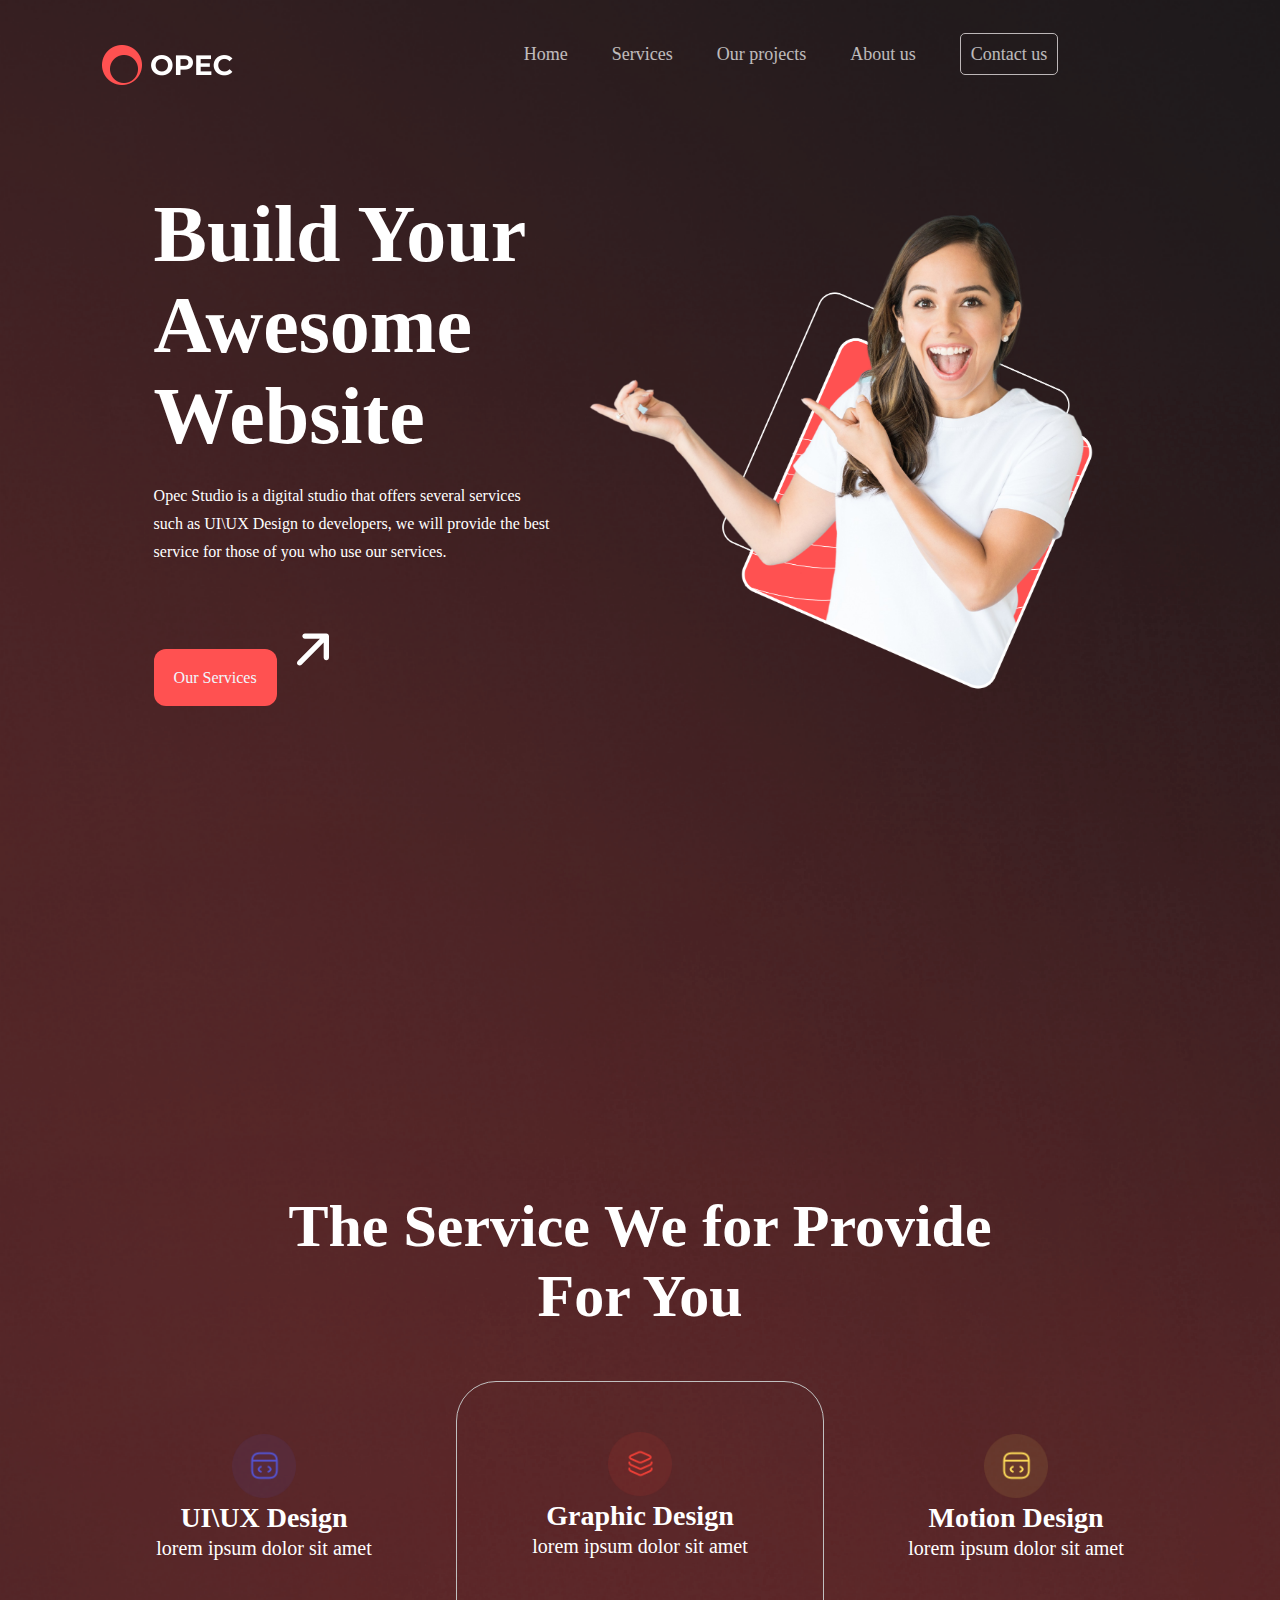
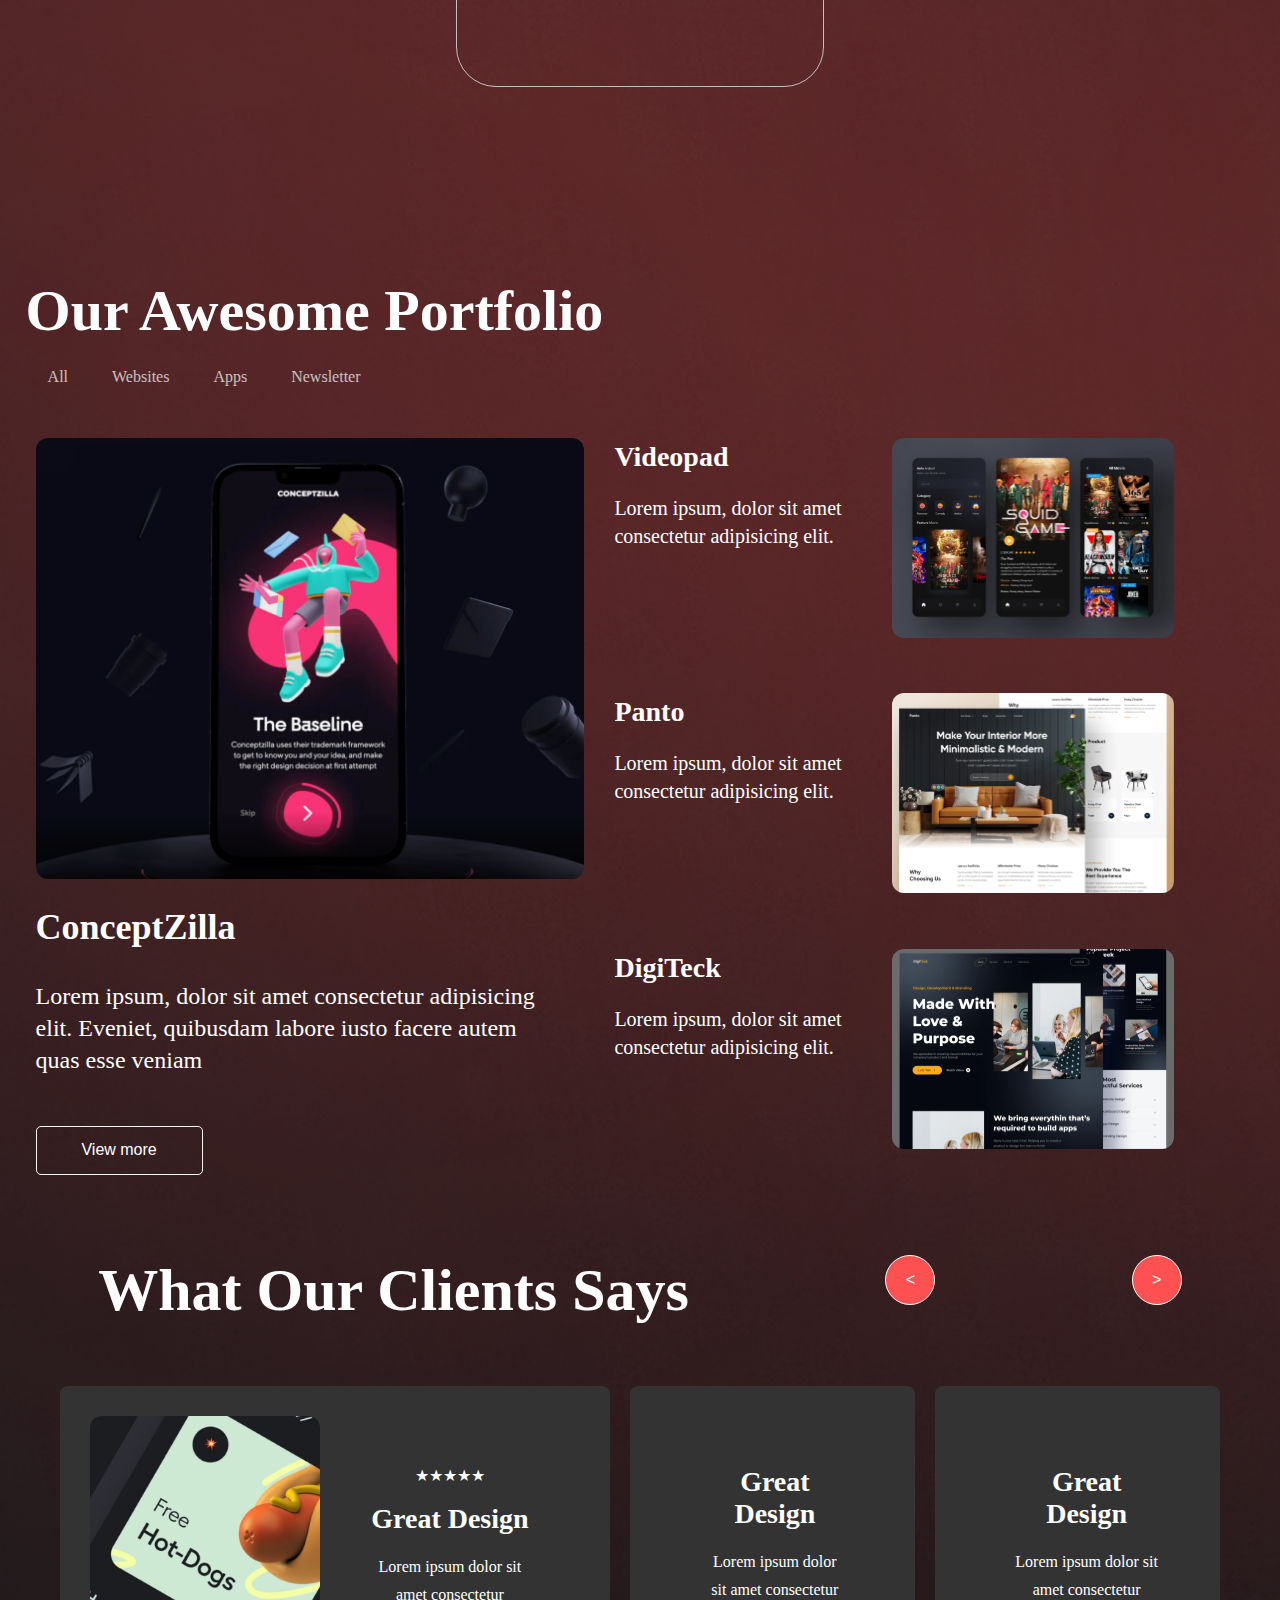
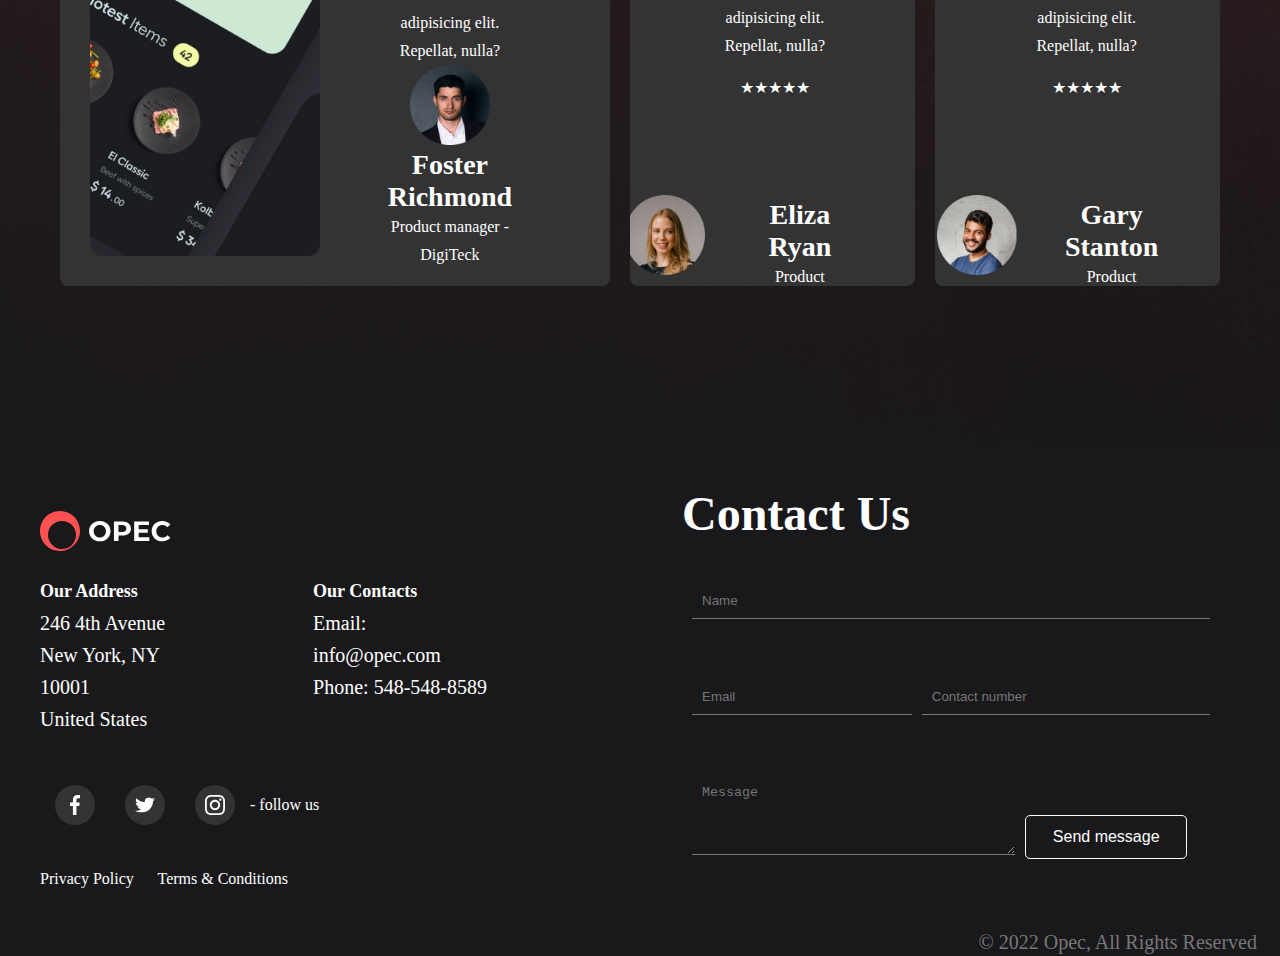
==== index.html @ 00a6dc7b "1st commit" ====
<!DOCTYPE html>
<html lang="en">
<head>
    <meta charset="UTF-8">
    <link rel="stylesheet" href="style.css">
    <meta name="viewport" content="width=device-width, initial-scale=1.0">
    <script src="script.js"></script>
    <link rel="icon" href="Assets/SVG/Logo.svg">
    <title>Frontend Test - Opec</title>
</head>
<body>

    <header class="header">

        <div class="logo">
        <a href=""><img src="/Assets/PNG/Logo.png" alt=""></a>
        </div>  
        
        <div class="navbar" id="navLinks">            
            <img src="Assets/SVG/Close icon.svg"  class="fa fa-times" id="close" onclick="showMenu()">
            <a href="#home">Home</a>
            <a href="#service">Services</a>
            <a href="#project">Our projects</a>
            <a href="#about">About us</a>
            <a href="#contact" class="c-btn">Contact us</a>
        </div>
        <img src="Assets/SVG/Menu icon.svg"  class="fa icon" id="open" onclick="showMenu()">
        
    </header>


<!-- Home -->
<section class="home" id="home">
    <div class="content">
        <h1>
            Build Your<br>
            Awesome<br>
            Website
        </h1>
        
        <p>Opec Studio is a digital studio that offers several services<br>
            such as UI\UX Design to developers, we will provide the best<br>
            service for those of you who use our services.
        </p>
        
        <div class="btn">
            <a href="" onclick="fun()">Our Services</a>
            <img src="Assets/SVG/arrow-right-up.svg" alt="">
        </div>
        
        <div class="img-container">
            <img id="girl" src="/Assets/PNG/Girl image.png" alt="">
        </div>
        
    </div>
</section>

<!--Services-->
<section class="service" id="service">
    <h1 class="h1-title">The Service We for Provide<br>
    For You
    </h1>

    <div class="service-container">
        <div id="ui">
            <img src="/Assets/PNG/Icon 1.png" alt="">
            <h2>UI\UX Design</h2>
            <p>lorem ipsum dolor sit amet</p>
        </div>
        <div id="graphic">
            <img src="/Assets/PNG/Icon 2.png" alt="">
            <h2>Graphic Design</h2>
            <p>lorem ipsum dolor sit amet</p>
        </div>
        <div id="motion">
            <img src="/Assets/PNG/Icon 3.png" alt="">
            <h2>Motion Design</h2>
            <p>lorem ipsum dolor sit amet</p>
        </div>
    </div>

</section>

<!-- Projects -->
<section class="project">
    <h1 class="project-h1">Our Awesome Portfolio</h1>
    <nav class="project-nav">
        <a href="#">All</a>
        <a href="#">Websites</a>
        <a href="#">Apps</a>
        <a href="#">Newsletter</a>
    </nav>

    <div class="project-container">
        
        <div class="img-1">
            <img src="/Assets/PNG/Portfolio image 1.png" alt="Project 1">
            <h3>ConceptZilla</h3>
            <br>
            <p>Lorem ipsum, dolor sit amet consectetur adipisicing<br>elit. Eveniet, quibusdam labore iusto facere autem <br>quas esse veniam</p>
            <button>View more</button>
        </div>

        <div class="card">
            <div class="img-2">
                <h3>Videopad</h3>
                <br>
                <p>Lorem ipsum, dolor sit amet consectetur adipisicing elit.</p>
            </div>
            <img src="/Assets/PNG/Portfolio image 2.png" alt="Project 2">
        </div>

        <div class="card">
            <div class="img-3">
                <h3>Panto</h3>
                <br>
                <p>Lorem ipsum, dolor sit amet consectetur adipisicing elit.</p>
            </div>
            <img src="/Assets/PNG/Portfolio image 3.png" alt="Project 3">
        </div>

        <div class="card">
            <div class="img-4">
                <h3>DigiTeck</h3>
                <br>
                <p>Lorem ipsum, dolor sit amet consectetur adipisicing elit.</p>
            </div>
            <img src="/Assets/PNG/Portfolio image 4.png" alt="Project 4">
        </div>

    </div>

</section>


<!-- Testimonial -->

<section class="testimonial" id="about">

    <header class="test-header">
        <h1 class="test-h1">What Our Clients Says</h1>
        <button><</button>
        <button>></button>
    </header>

    <div class="test-container">

        <div class="test-card">
            <img src="Assets/PNG/Testimonial image.png" alt="">

            <div class="test-content">
            <div>★★★★★</div>
            <br>
            <h3>Great Design</h3>
            <br>
            <p>Lorem ipsum dolor sit amet consectetur adipisicing elit. Repellat, nulla?</p>
            <img src="Assets/PNG/Profile 1.png" alt="">
            <h3>Foster Richmond</h3>
            <p>Product manager - DigiTeck</p>
            </div>
        </div>

        <div class="test-card-1">
            <div class="test-content">
            <h3>Great Design</h3>
            <br>
            <p>Lorem ipsum dolor sit amet consectetur adipisicing elit. Repellat, nulla?</p>
            <br>
            <div>★★★★★</div>
            <br>
            <div class="info">
            <img src="Assets/PNG/Profile 2.png" alt="">
            <h3>Eliza Ryan</h3>
            <p>Product manager - Panto</p>
            </div>
            
            </div>
        </div>

        <div class="test-card-1">
            <div class="test-content">
            <h3>Great Design</h3>
            <br>
            <p>Lorem ipsum dolor sit amet consectetur adipisicing elit. Repellat, nulla?</p>
            <br>
            <div>★★★★★</div>
            <br>
            <div class="info">
            <img src="Assets/PNG/Profile 3.png" alt="">
            <h3>Gary Stanton</h3>
            <p>Product manager - Panto</p>
            </div>
            </div>
        </div>

    </div>
</section>

<!-- Contact Us-->
<section class="contact" id="contact">
<div class="contact-container">
    <div class="contact-left">
        <div class="logo">
            <img src="/Assets/SVG/Logo.svg" alt="OPEC Logo">
        </div>
        <div class="contact-details">
            <div class="address">
                <h3>Our Address</h3>
                <p>246 4th Avenue<br>New York, NY 10001<br>United States</p>
            </div>
            <br>
            <div class="contacts">
                <h3>Our Contacts</h3>
                <p>Email: <a href="mailto:info@opec.com">info@opec.com</a><br>Phone: 548-548-8589</p>
            </div>
        </div>
        <div class="social-media">
            <a href="#"><img src="/Assets/SVG/facebook.svg" alt="Facebook"></a>
            <a href="#"><img src="/Assets/SVG/Twitter.svg" alt="Twitter"></a>
            <a href="#"><img src="/Assets/SVG/Instagram.svg" alt="Instagram"></a>
            <span>- follow us</span>
        </div>
        <div class="legal-links">
            <a href="#">Privacy Policy</a>
            <a href="#">Terms & Conditions</a>
        </div>
    </div>
    <div class="contact-right">
        <h2>Contact Us</h2>
        <form action="" id="cform" method="post">
            <input type="text" placeholder="Name" class="f1" id="t1">
            <input type="email" placeholder="Email" class="f2" id="t2">
            <input type="text"  placeholder="Contact number" class="f3" id="t3">
            <textarea placeholder="Message" class="f4" id="t4"></textarea>
            <button class="sbt" type="submit" onclick="return validate()">Send message</button>
        </form>
    </div>
</div>
<footer>
    <p>&copy; 2022 Opec, All Rights Reserved</p>
</footer>

</section>

</body>
</html>
---- style.css ----
* {
    margin: 0;
    padding: 0;
    box-sizing: border-box;
    
}

body{
    /* top: 0;
    left: 0;
    width: 100%;
    padding: 50px 2%; */
    color: #ffffff;
    /* background: #19191B; */
    background: url(Assets/PNG/BG\ effetc\ 1.png), url(Assets/PNG/BG\ effect\ 2.png), url(Assets/PNG/BG\ effect\ 3.png), url(Assets/PNG/BG\ effect\ 4.png);
    background-color: #19191B;
    background-size: cover;
}

.header{
    display: flex;
    padding-top: 20px;
    align-items: center;
    justify-content: center;
    background: transparent;
}
.navbar{
    margin: 0 50px;
    padding: 0 50px;
    justify-content: center;
    align-items: center;
    text-align: center;
} 

.header .logo {
    position: relative;
}

.logo img{
    width: 132px;
    height: 40px;
    margin-right: 170px;
    margin-top: 25px ;
}

.navbar a{
    text-align: center;
    font-size: 18px;
    font-weight: 500;
    margin: 0 20px;
    color: #ffffff;
    opacity: 70%;
    text-decoration: none;
    
}

.navbar a:hover{
    color: #FF5151;
    transition: ease-in 0.3s;
}

.header .fa{
    display: none;
}

.c-btn{
    width: 162px;
    height: 44px;
    background-color: transparent;
    color: #ffffff;
    border: 1px solid snow;
    border-radius: 5px;
    padding: 10px;
    cursor: pointer;
    font-size: 16px;
}

@media(max-width:600px) {
    .navbar a{
        display: block;
    }   
    .navbar{
        position:absolute;
        background: #000000;
        color:#ffffff;
        height: 100vh;
        width: 300px;
        top: 0;
        left: -100px;
        text-align: right;
        z-index: 2;
        transition: 0.6s;
    }
    .navbar a:hover{
        color: #FF5151;
        transition: ease-in 0.3s;
    }


    .header .fa{
        display: block;
        color: white;
        margin-top: 30px;
        font-size: 22px;
        cursor: pointer;
        outline: none;
        border: none;
    }

    .header a{
        justify-content: center;
        margin-bottom: 20px;
        padding: 15px;
    }   
} 

/* Main Section */
.home{
    margin-top: 50px;
    width: 100%;
    min-height: 100vh;
    display: flex;
    flex-direction: column;
    align-items: center;
    justify-content: center;
    padding: 50px 12% 0;
}

.content{
    max-width: 100%;
}

.content h1{
    font-size: 80px;
    font-weight: 700;
}

.content p{
    font-size: 16px;
    font-weight: 400;
    margin-top: 20px;
    margin-bottom: 50px;
}

.img-container{
    background-color: azure;
    position: relative;
    width: 100%;
}

#girl{
    max-width: 80%;
    width: 60%;
    transform: translateY(-500px);
    float: right;
}

.btn a{
    text-decoration: none;
    padding: 20px;
    width: 204px;
    height: 108px;
    background: #FF5151;
    color: aliceblue;
    border-radius: 12px;
}

#open{
    width: 50px;
    position: relative;
    bottom: 30px;
}

#close{
    width: 20px;
    position: relative;
    left: 210px;
    padding-bottom: 20px;

}


/* service */

.h1-title{
    font-size: 60px;
    line-height: 70px;
    text-align: center;
}

.service-container{
    margin: 30px;
    padding: 20px;
    display: flex;
    align-items: center;
    justify-content: center;
    text-align: center;
}
h2{
    font-size: 28px;
    font-weight: 600;
}
p{
    font-size: 20px;
    font-weight: 400;
    line-height: 28px;
}

#ui{
    width: 384px;
    height: 300px;
    padding: 50px;
}
img{
    width:64px;
}

#graphic{
    width: 368px;
    height: 306px;
    border-radius: 40px;
    padding: 50px;
    border: solid silver 1px;
}

#motion{
    width: 384px;
    height: 300px;
    padding: 50px;
}

/* Responsive Card */
@media screen and (max-width: 500px) {
    .service-container {
      width: 100%;
      display: block;
      margin-bottom: 20px;
    }
  }


/* Section - project */

.project{
    top: 0;
    left: 0;
    width: 100%;
    height: auto;
    margin-top: 150px;
    padding: 20px 2%;
}

.project-h1{
    font-size: 58px;
    font-weight: 700;
    line-height: 68.73px;
}

.project-nav{
    width: 100%;
    display: flex;
    align-items: left;
    justify-content: left;
}

.project-nav a{
    margin: 10px;
    padding: 12px;
    border-radius: 4px;
    text-decoration: none;
    color: #ffffff;
    opacity: 70%;
    background: transparent;
}

.project-nav a:hover{
    background: #FF5151;
    border-radius: 4px;
    opacity: 100%;
    transition: ease-in 0.2s;
}

.project-nav a:active{
    background: #FF5151;
    border-radius: 4px;
    opacity: 100%;
}

.project-container {
    display: grid;
    grid-template-columns: auto auto auto auto;
    grid-gap: 10px;
    padding: 10px;
}

.img-1 img{
    margin-top: 20px;
    margin-bottom: 20px;
    width: 660px;
    height: 506px;
    width: 100%;
    height: auto;
    border-radius: 12px;
}

.img-1 {
    grid-row: 1 / 4;
    grid-column: 1 / 4;
}

.img-1 h3{
    margin-bottom: 10px;
    font-size: 36px;
    font-weight: 600;
    line-height: 49.1px;
}

.img-1 p{
    font-size: 24px;
    font-weight: 400;
    line-height: 32px;
    text-align: justify;
}

.img-1 button{
    margin-top: 50px;
    width: 167px;
    height: 49px;
}

/* ---------------------------------------------------------------- */

.card{
    display: flex;
    margin-right: 50px;
    padding: 20px;
    border-radius: 8px;
    overflow: hidden;
    max-width: 600px;
    width: 900px;
    height: 240px;
}


.img-2 {
    justify-content: center;
} 

.card img {
    margin-left: 50px ;
    /* padding: 10px; */
    width: 282px;
    height: 212.34px;
    border-radius: 12px;
    object-fit: cover;
    width: 100%;
    height: auto;
}

.card h3{
    text-align: left;
    font-size: 28px;
    font-weight: 600;
    line-height: 38px;
}

.card p{
    font-size: 20px;
    font-weight: 400;
    line-height: 28px;
    text-align: left;

}

.img-3{
    /* display: flex;
    align-items: left; */
    justify-content: center;
}
.img-3 img {
    width: 282px;
    height: 212.34px;
    border-radius: 12px;
} 

.img-4 img {
    width: 282px;
    height: 212.34px;
    border-radius: 12px;
} 


/* Section - Testimonial */
.testimonial{
    margin-top: 50px;
    margin-bottom: 150px;
}
.test-header {
    display: flex;
    align-items: right;
    justify-content: space-around;
}
.test-header button {
    background: #FF5151;
    width: 50px;
    height: 50px;
    border-radius: 50px;
    border: solid white 1px;
}

.test-h1{
    font-size: 60px;
    font-weight: 700;
    line-height: 71.1px;
}

.test-container {
    margin: 50px;
    display: flex;
}

.test-card {
    display: flex;
    margin: 10px;
    padding: 30px;
    border-radius: 8px;
    overflow: hidden;
    max-width: 600px;
    width: 800px;
    height: 500px;
    background: #333333;
}

.test-card img{
    border-radius: 12px;
    width: 230px;
    object-fit: cover;
}

.test-card-1 {
    display: flex;
    margin: 10px;
    padding: 30px;
    border-radius: 8px;
    overflow: hidden;
    max-width: 600px;
    width: 400px;
    height: 500px;
    background: #333333;
}

.info{
    display: block;
    padding-left: 50px;
    /* background: #777777 */
}


.info img{
    position: relative;
    right: 135px;
    top: 80px;
}


.info p{
    position: relative;
    /* background: red; */

}

.test-card h3, .test-card-1 h3{
    text-align: center;
    font-size: 28px;
}

.test-card p, .test-card-1 p{
    text-align: center;
    font-size: 16px;
}

.test-card div, .test-card-1 div{
    text-align: center;
}
.test-content{
    padding: 50px;
}

.test-content img{
    width: 80px;
}


/* Responsive Card */
@media screen and (max-width: 600px) {
    .test-card, .test-card-1{
        max-width: 500px;
    }

    .test-container {
      width: 100%;
      justify-content: center;
      display: block;
      margin-bottom: 20px;
    }
  }

/* Contact */

.contact-container {
    display: flex;
    justify-content: space-between;
    padding: 20px;
    background-color: #19191B;
    color: #ffffff;
}

.contact-left, .contact-right {
    flex: 1;
    max-width: 45%;
    margin: 20px;
}

.contact-left {
    display: flex;
    flex-direction: column;
}

.contact-left .logo {
    display: flex;
    align-items: center;
    margin-bottom: 30px;
}

.contact-left .logo img {
    width: 132px;
    height: 40px;
    /* margin-right: 10px; */
}

.contact-details {
    margin-bottom: 30px;
    display: flex;
}

.contact-details h3 {
    margin-top: 0;
    font-size: 18px;
    
}

.contact-details p {
    margin: 5px 0;
    line-height: 1.6;
    margin-right: 100px;
}

.contact-details a {
    color: #ffffff;
    text-decoration: none;
}

.social-media {
    display: flex;
    align-items: center;
    margin-bottom: 30px;
}

.social-media a {
    display: flex;
    justify-content: center;
    align-items: center;
    margin: 15px;
    background-color: #333333;
    width: 40px;
    height: 40px;
    border-radius: 100%;
}

.social-media img {
    width: 20px;
    height: 20px;
}

.legal-links a {
    color: #ffffff;
    text-decoration: none;
    margin-right: 20px;
}

.contact-right {
    display: flex;
    flex-direction: column;
}

.contact-right h2 {
    margin-top: 0;
    font-size: 48px;
    font-weight: 700;
    line-height: 56.88px;
}

form {
    /* display: flex;
    flex-direction: column; */
    display: grid;
    grid-template-columns: auto auto auto auto;
    grid-gap: 10px;
    /* background-color: #2196F3; */
    margin-right: 20px;
    padding: 10px;
}
form .f1{
    grid-column: 1 / span 5;
}

form .f3{
    grid-column: 2 / span 4;
}

form .f4{
    grid-column: 1 / span 4;
}

input, textarea {
    background-color: transparent;
    color: #ffffff;
    border: none;
    border-bottom: 1px solid #777777;
    padding: 10px;
    margin-top: 30px;
    margin-bottom: 20px;
}

textarea {
    resize: vertical;
    height: 80px;
}

button {
    width: 162px;
    height: 44px;
    background-color: transparent;
    color: #ffffff;
    border: 1px solid snow;
    border-radius: 5px;
    padding: 10px;
    cursor: pointer;
    font-size: 16px;
}

.sbt {
    position: relative;
    transform: translateY(70px);
}

button:hover {
    border: 2px solid gray;
}

footer {
    background-color: #19191B;
    text-align: right;
    color: #777777;
}

footer p {
    margin-right: 23px;
}
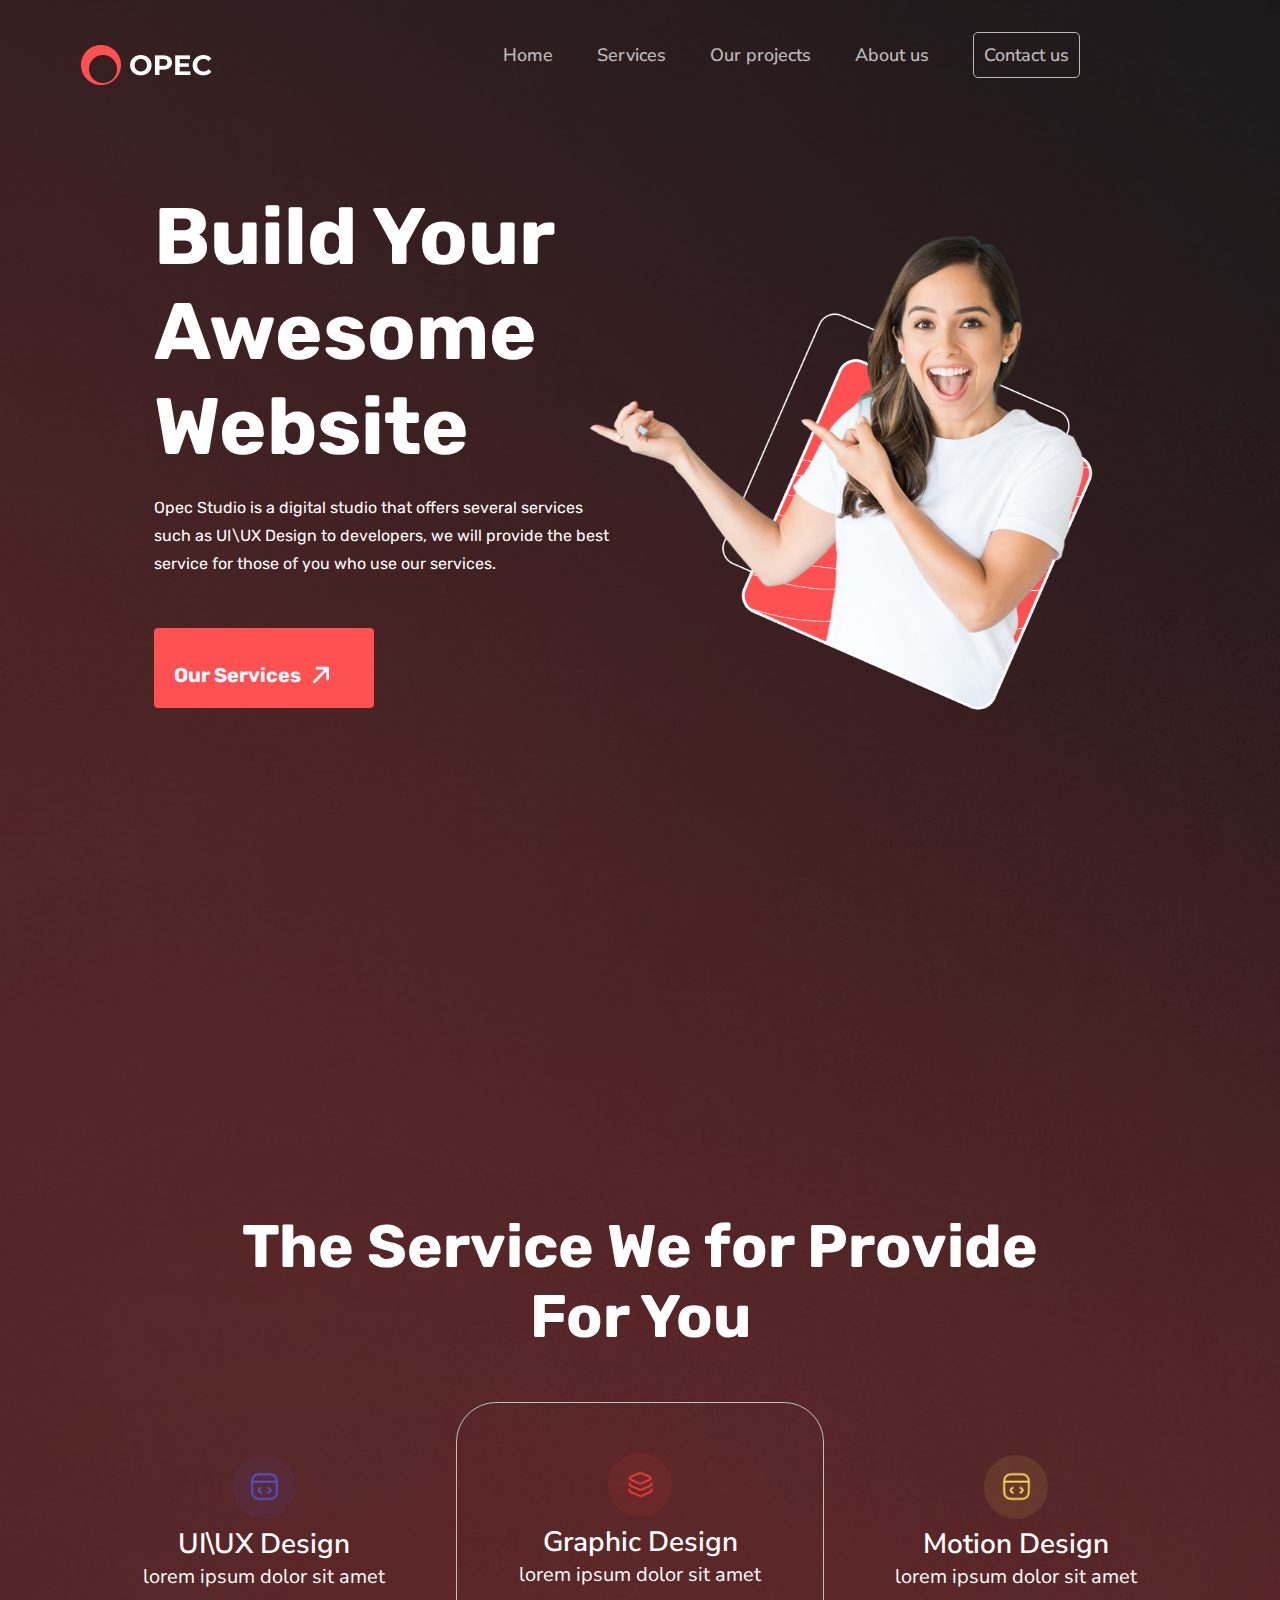
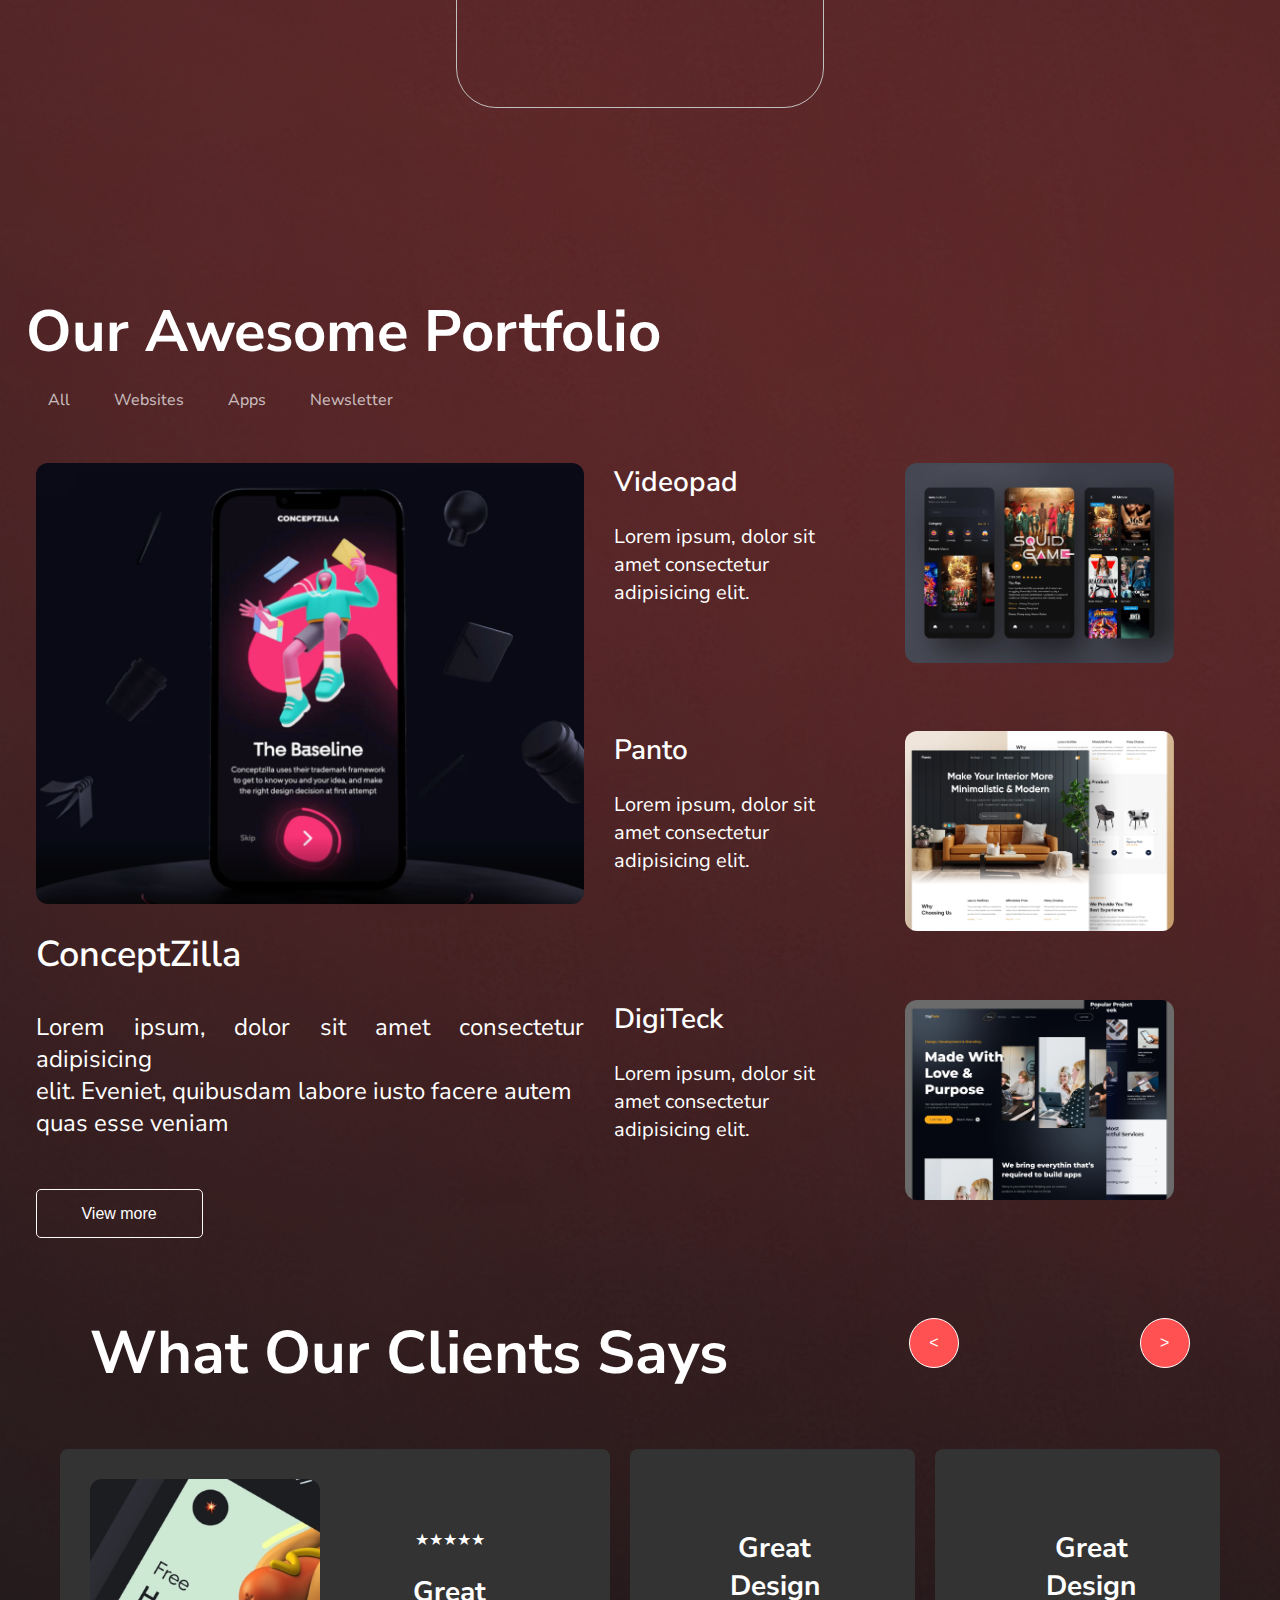
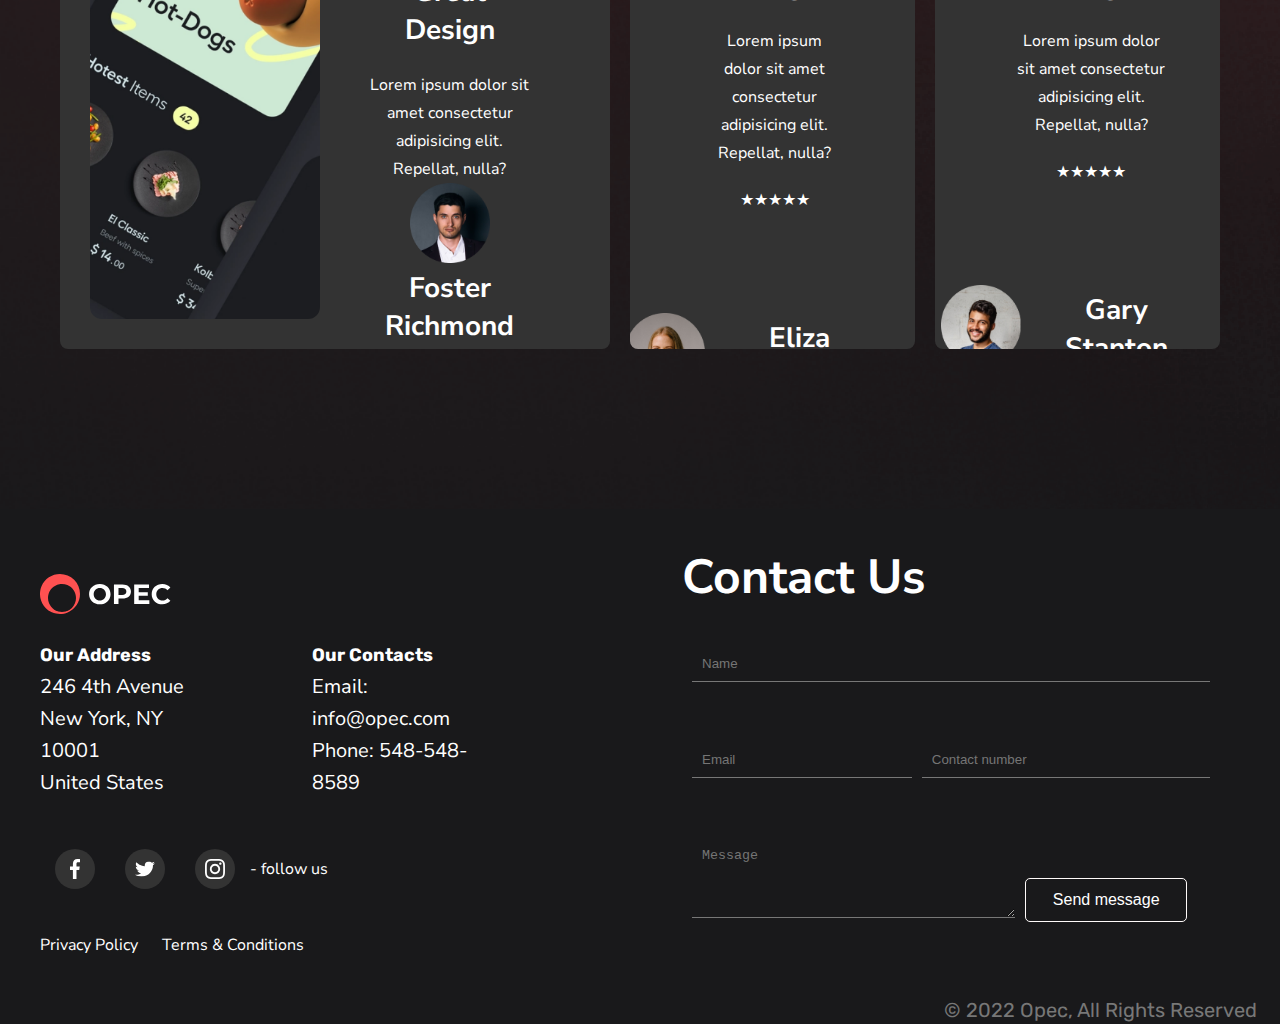
==== commit 37ed94e8: "2nd commit" ====
--- a/index.html
+++ b/index.html
@@ -17,14 +17,14 @@
         </div>  
         
         <div class="navbar" id="navLinks">            
-            <img src="Assets/SVG/Close icon.svg"  class="fa fa-times" id="close" onclick="showMenu()">
+            <img src="Assets/SVG/Close icon.svg"  class="fa fa-times" id="close" onclick="">
             <a href="#home">Home</a>
             <a href="#service">Services</a>
             <a href="#project">Our projects</a>
             <a href="#about">About us</a>
             <a href="#contact" class="c-btn">Contact us</a>
         </div>
-        <img src="Assets/SVG/Menu icon.svg"  class="fa icon" id="open" onclick="showMenu()">
+        <img src="Assets/SVG/Menu icon.svg"  class="fa icon" id="open" onclick="">
         
     </header>
 
@@ -44,7 +44,7 @@
         </p>
         
         <div class="btn">
-            <a href="" onclick="fun()">Our Services</a>
+            <a href="#services" onclick="">Our Services</a>
             <img src="Assets/SVG/arrow-right-up.svg" alt="">
         </div>
         
--- a/style.css
+++ b/style.css
@@ -1,17 +1,15 @@
+@import url('https://fonts.googleapis.com/css2?family=Rubik:ital,wght@0,300..900;1,300..900&display=swap');
+@import url('https://fonts.googleapis.com/css2?family=Nunito+Sans:ital,opsz,wght@0,6..12,200..1000;1,6..12,200..1000&family=Rubik:ital,wght@0,300..900;1,300..900&display=swap');
+
 * {
     margin: 0;
     padding: 0;
     box-sizing: border-box;
-    
 }
 
 body{
-    /* top: 0;
-    left: 0;
-    width: 100%;
-    padding: 50px 2%; */
-    color: #ffffff;
-    /* background: #19191B; */
+    font-family:Rubik, sans-serif;
+    color: #ffffff;
     background: url(Assets/PNG/BG\ effetc\ 1.png), url(Assets/PNG/BG\ effect\ 2.png), url(Assets/PNG/BG\ effect\ 3.png), url(Assets/PNG/BG\ effect\ 4.png);
     background-color: #19191B;
     background-size: cover;
@@ -30,6 +28,7 @@
     justify-content: center;
     align-items: center;
     text-align: center;
+    font-family: Nunito Sans, sans-serif;
 } 
 
 .header .logo {
@@ -155,14 +154,27 @@
     float: right;
 }
 
+.btn {
+    padding: 20px;
+    width: 220px;
+    height: 80px;
+    background: #FF5151;
+    border-radius: 4px;
+}
+
 .btn a{
+    font-size: 20px;
+    font-weight: 700;
+    line-height: 27.28px;
     text-decoration: none;
-    padding: 20px;
-    width: 204px;
-    height: 108px;
-    background: #FF5151;
     color: aliceblue;
-    border-radius: 12px;
+}
+
+.btn img{
+    width: 18%;
+    position: relative;
+    top: 10px;
+
 }
 
 #open{
@@ -189,6 +201,7 @@
 }
 
 .service-container{
+    font-family: Nunito Sans, sans-serif;
     margin: 30px;
     padding: 20px;
     display: flex;
@@ -248,6 +261,7 @@
     height: auto;
     margin-top: 150px;
     padding: 20px 2%;
+    font-family: Nunito Sans, sans-serif;
 }
 
 .project-h1{
@@ -394,6 +408,7 @@
 .testimonial{
     margin-top: 50px;
     margin-bottom: 150px;
+    font-family: Nunito Sans, sans-serif;
 }
 .test-header {
     display: flex;
@@ -511,6 +526,7 @@
     display: flex;
     justify-content: space-between;
     padding: 20px;
+    font-family: Nunito Sans, sans-serif;
     background-color: #19191B;
     color: #ffffff;
 }
@@ -544,6 +560,7 @@
 }
 
 .contact-details h3 {
+    font-family: Rubik, sans-serif;
     margin-top: 0;
     font-size: 18px;
     
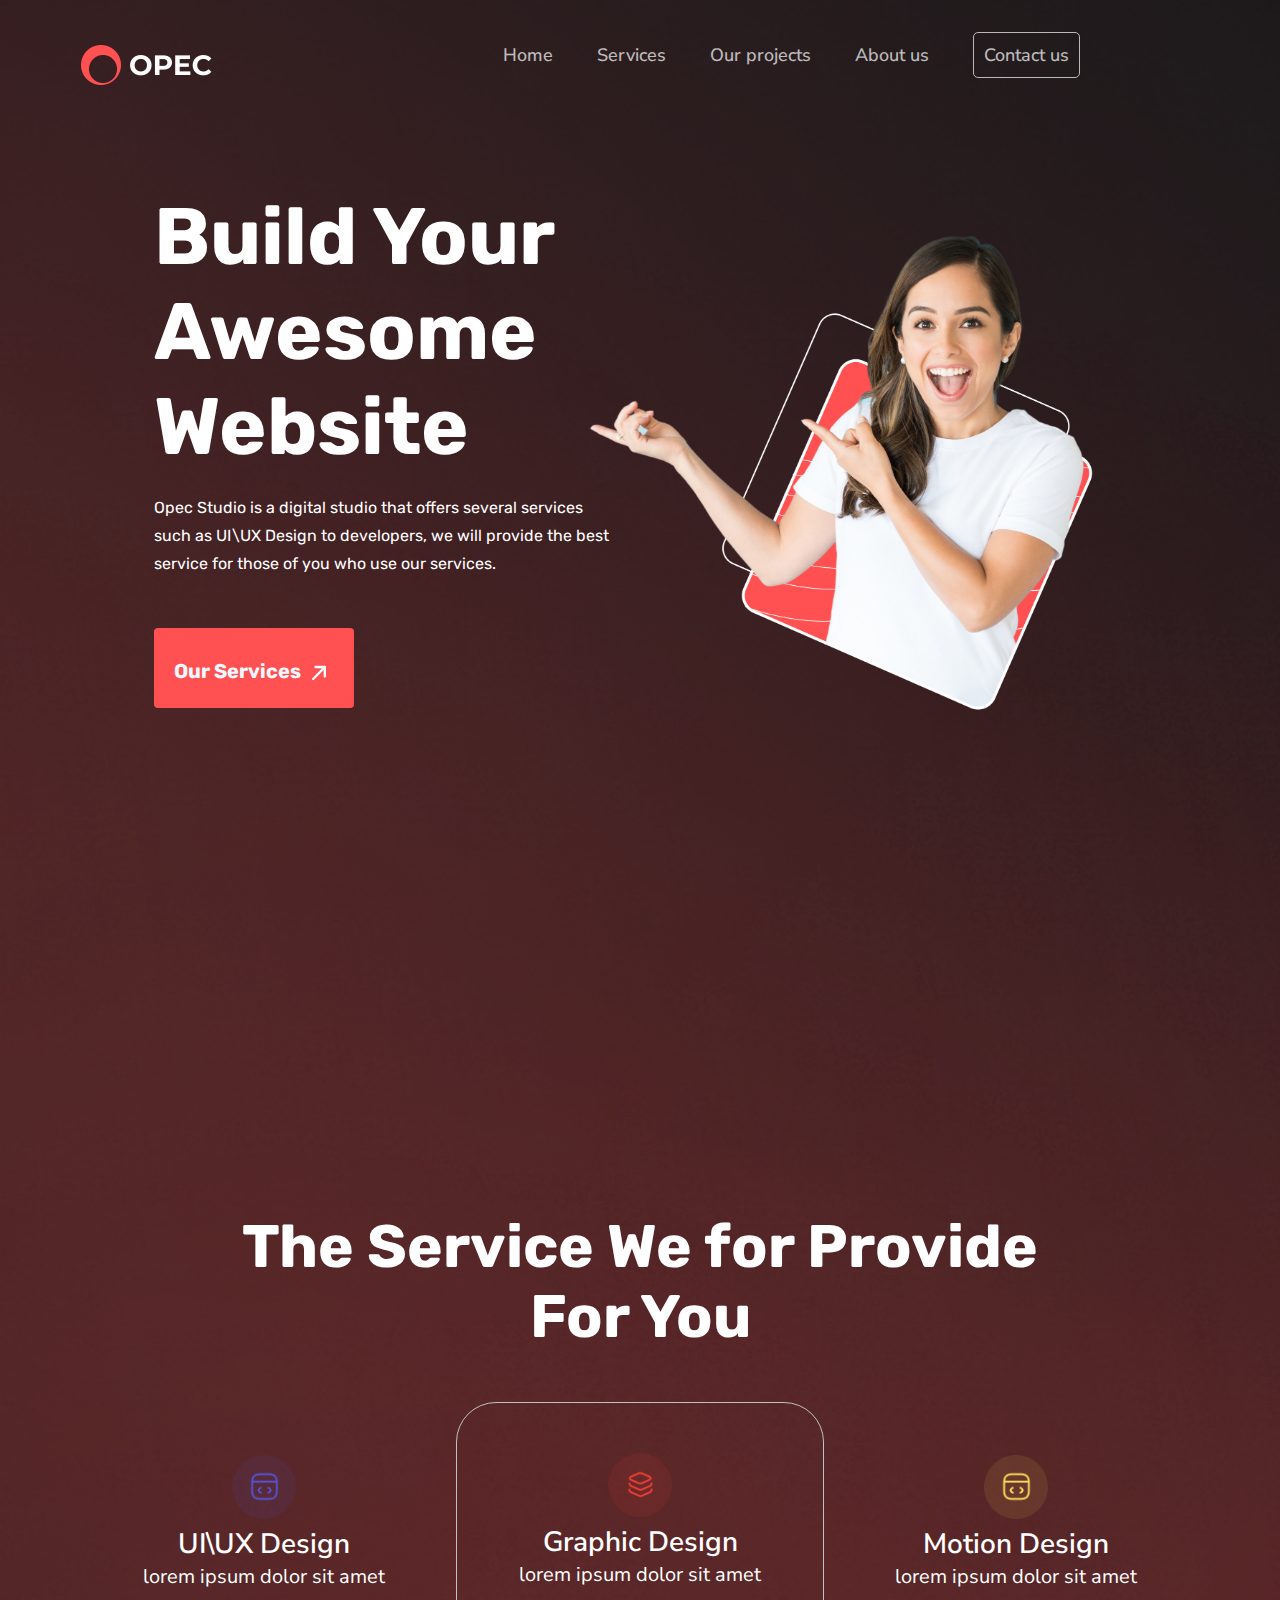
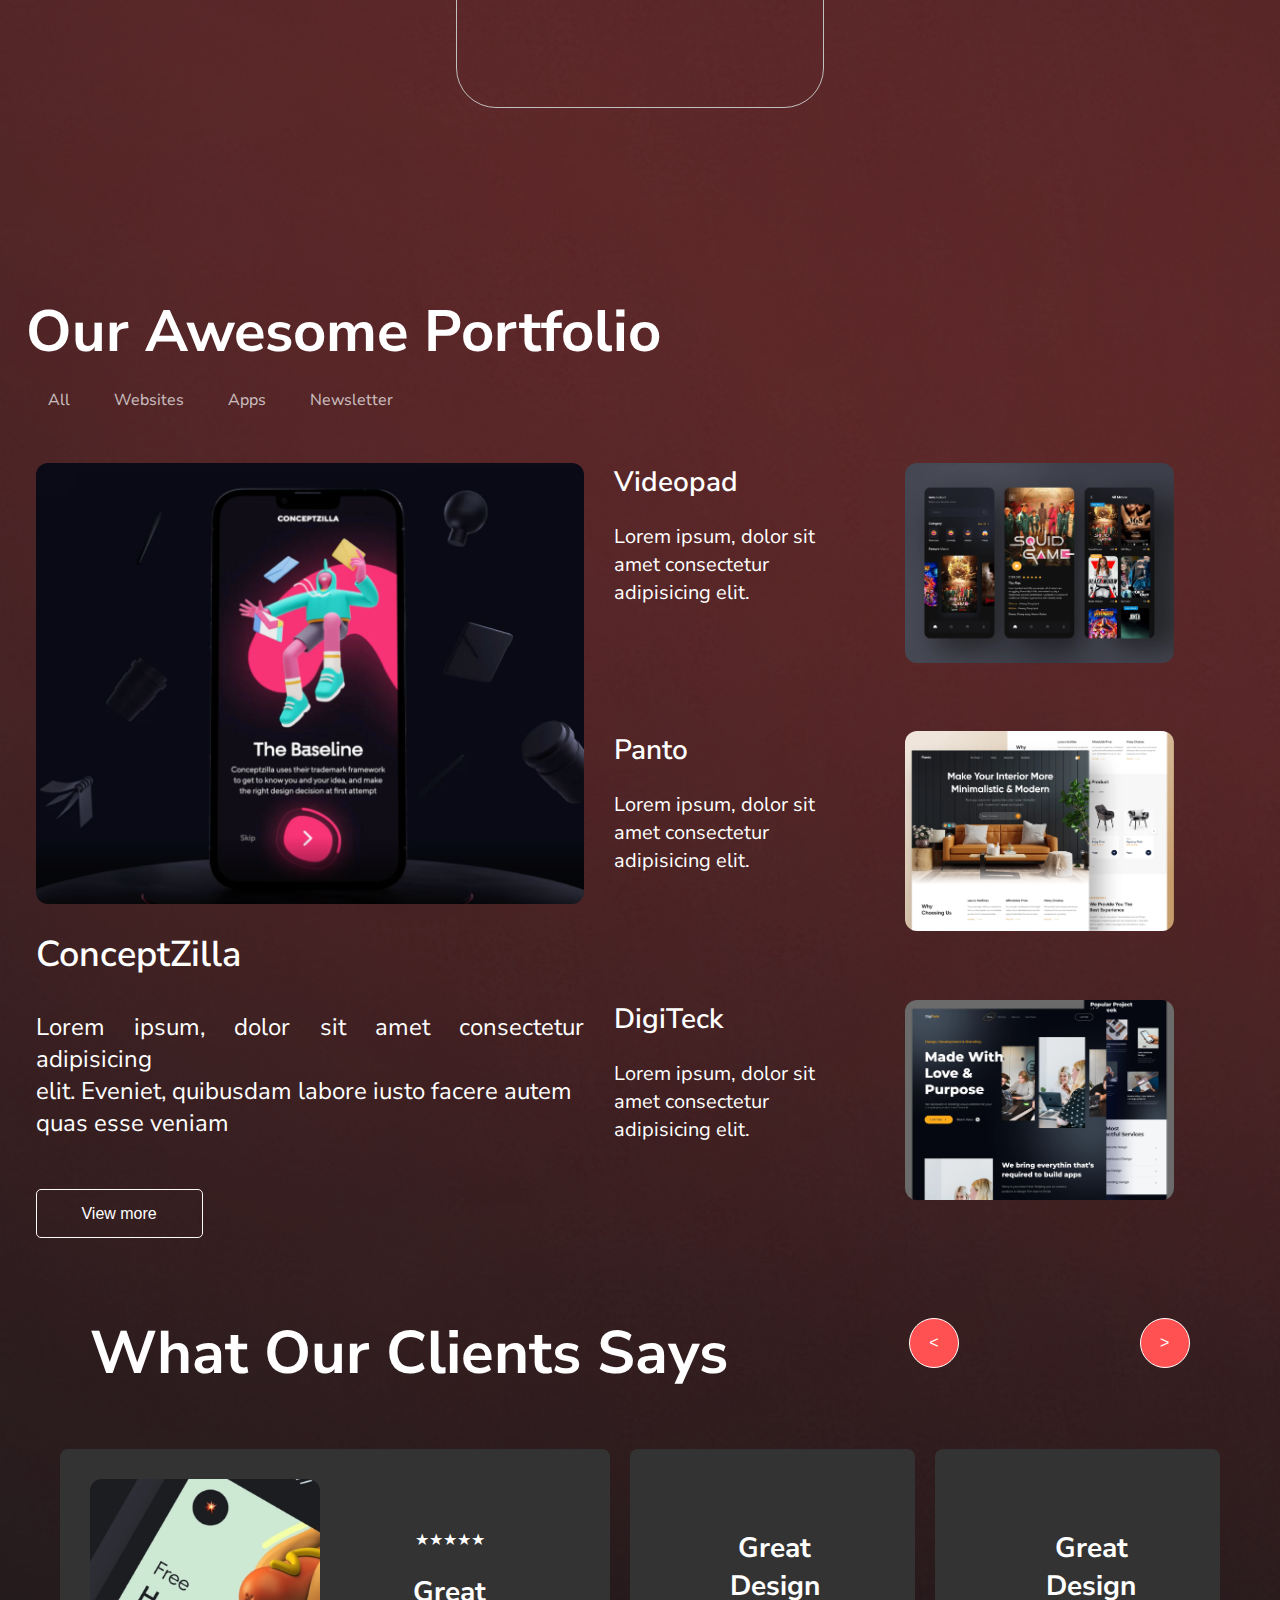
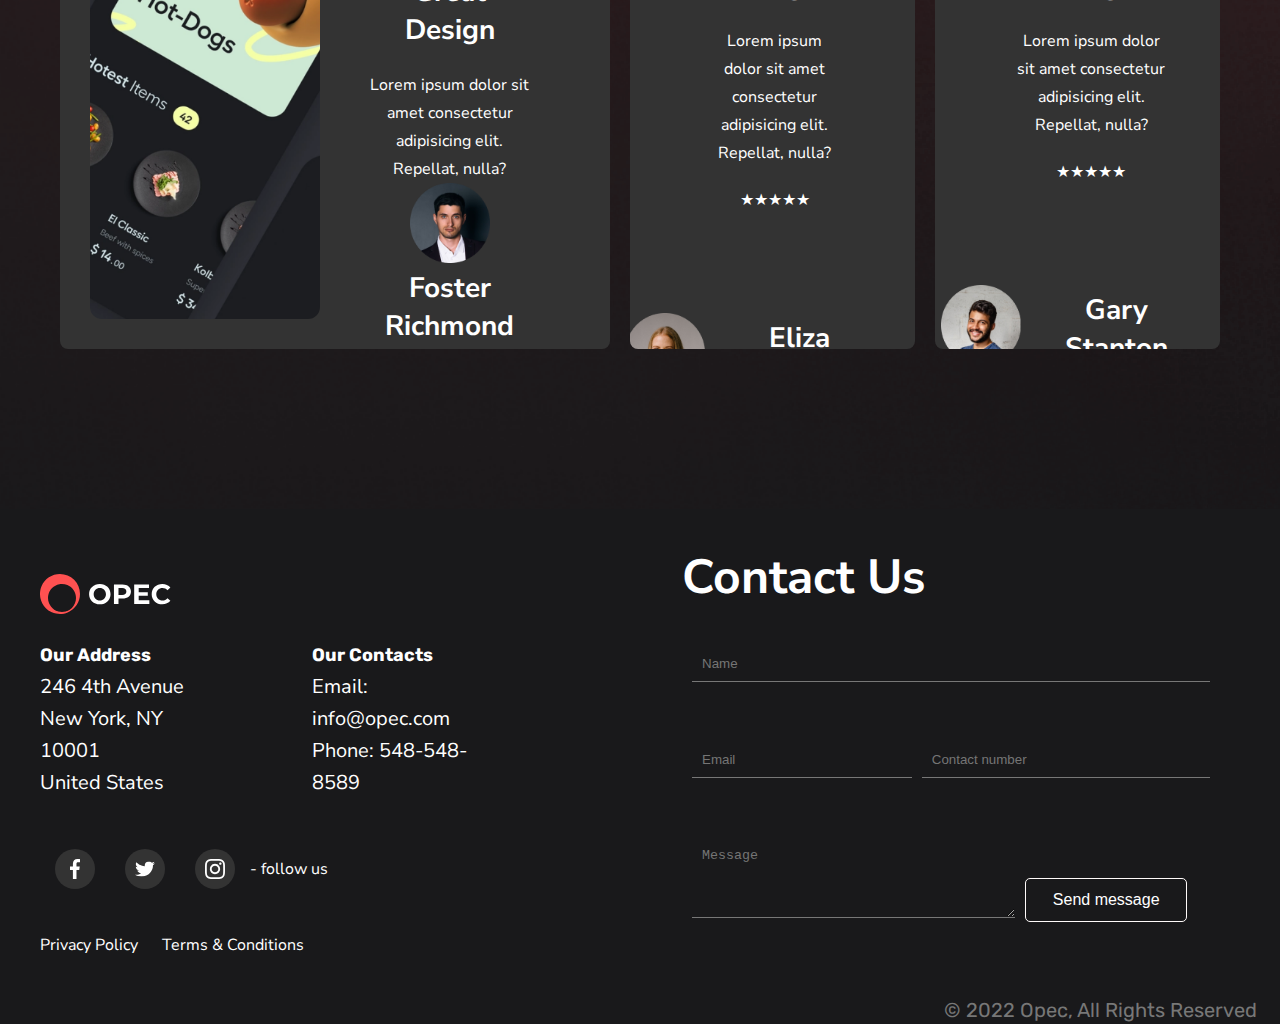
==== commit 0652d5b1: "3rd commit" ====
--- a/index.html
+++ b/index.html
@@ -63,19 +63,25 @@
 
     <div class="service-container">
         <div id="ui">
+            <a href="#UI">
             <img src="/Assets/PNG/Icon 1.png" alt="">
             <h2>UI\UX Design</h2>
             <p>lorem ipsum dolor sit amet</p>
+            </a>
         </div>
         <div id="graphic">
-            <img src="/Assets/PNG/Icon 2.png" alt="">
+            <a href="#graphic">
+                <img src="/Assets/PNG/Icon 2.png" alt="">
             <h2>Graphic Design</h2>
             <p>lorem ipsum dolor sit amet</p>
+            </a>
         </div>
         <div id="motion">
+            <a href="#motion">
             <img src="/Assets/PNG/Icon 3.png" alt="">
             <h2>Motion Design</h2>
             <p>lorem ipsum dolor sit amet</p>
+            </a>
         </div>
     </div>
 
--- a/style.css
+++ b/style.css
@@ -156,7 +156,7 @@
 
 .btn {
     padding: 20px;
-    width: 220px;
+    width: 200px;
     height: 80px;
     background: #FF5151;
     border-radius: 4px;
@@ -217,6 +217,10 @@
     font-size: 20px;
     font-weight: 400;
     line-height: 28px;
+}
+.service-container a{
+    color: #ffffff;
+    text-decoration: none;
 }
 
 #ui{
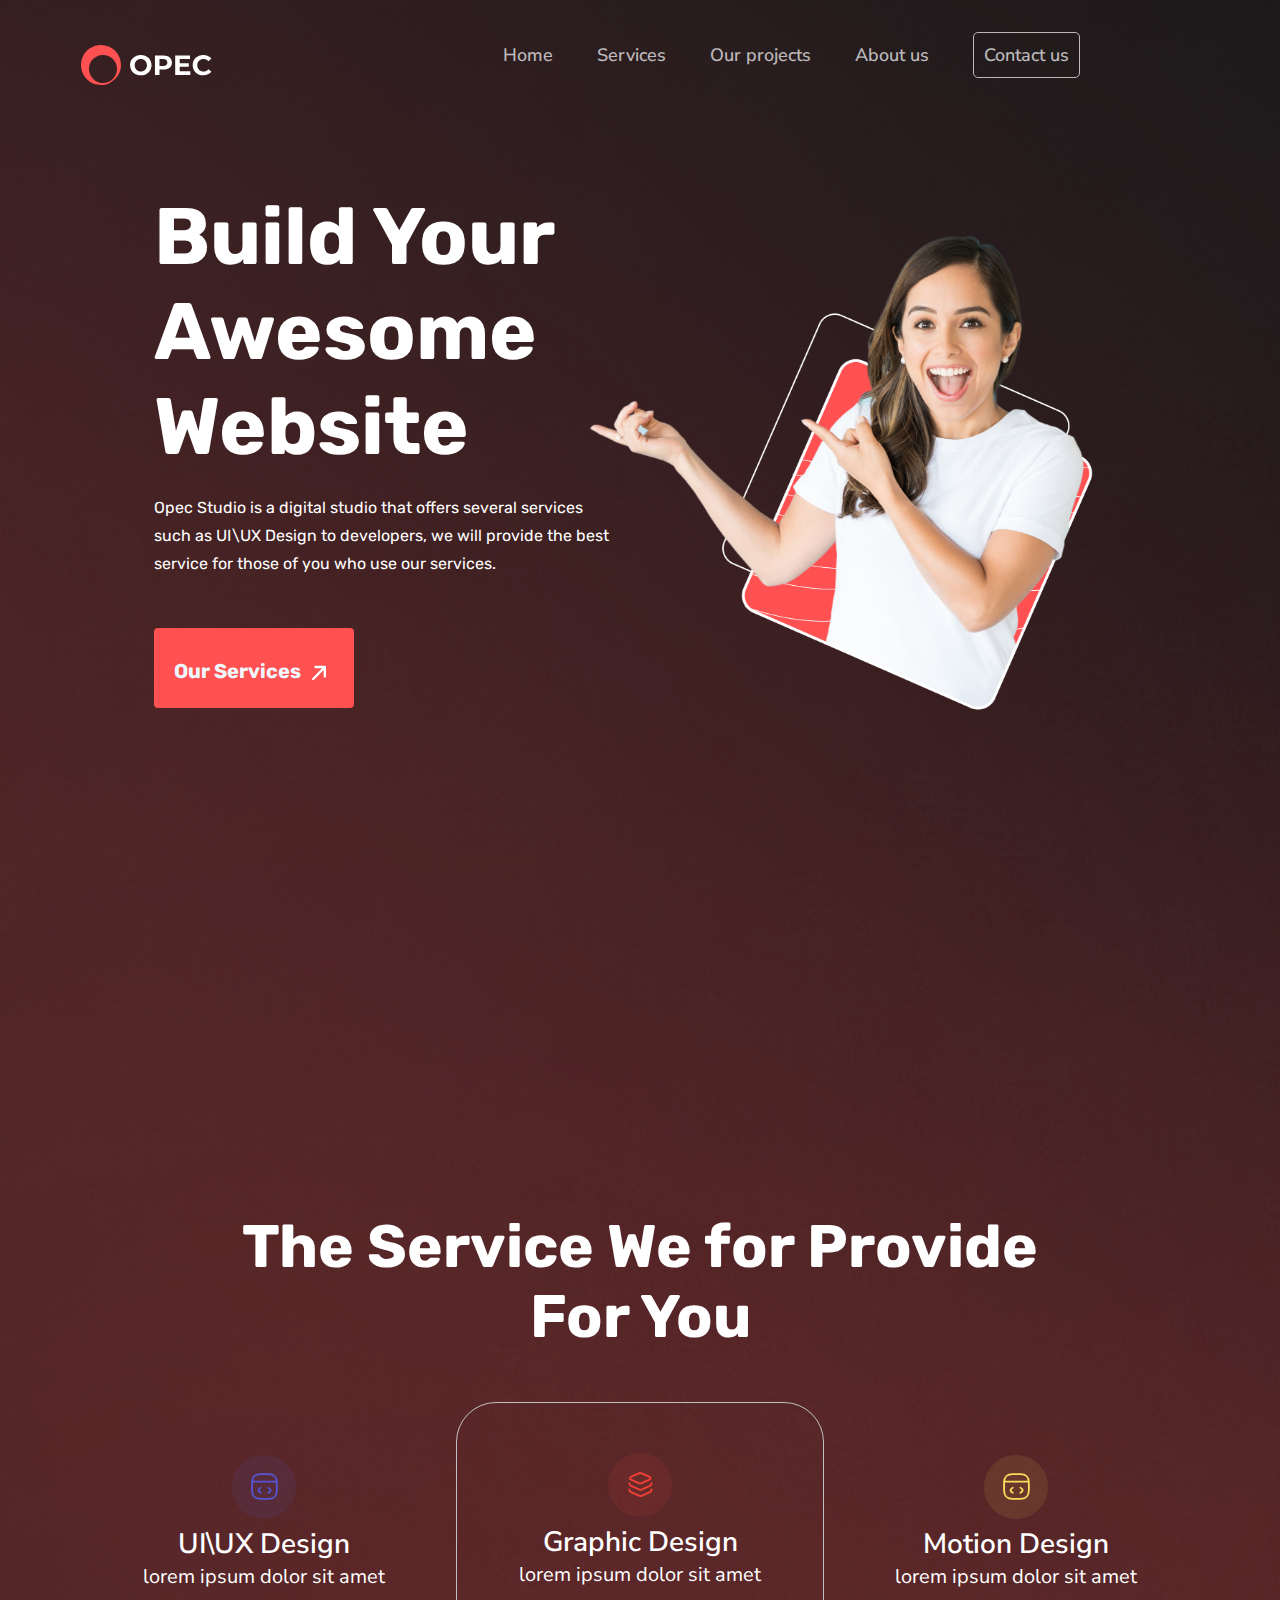
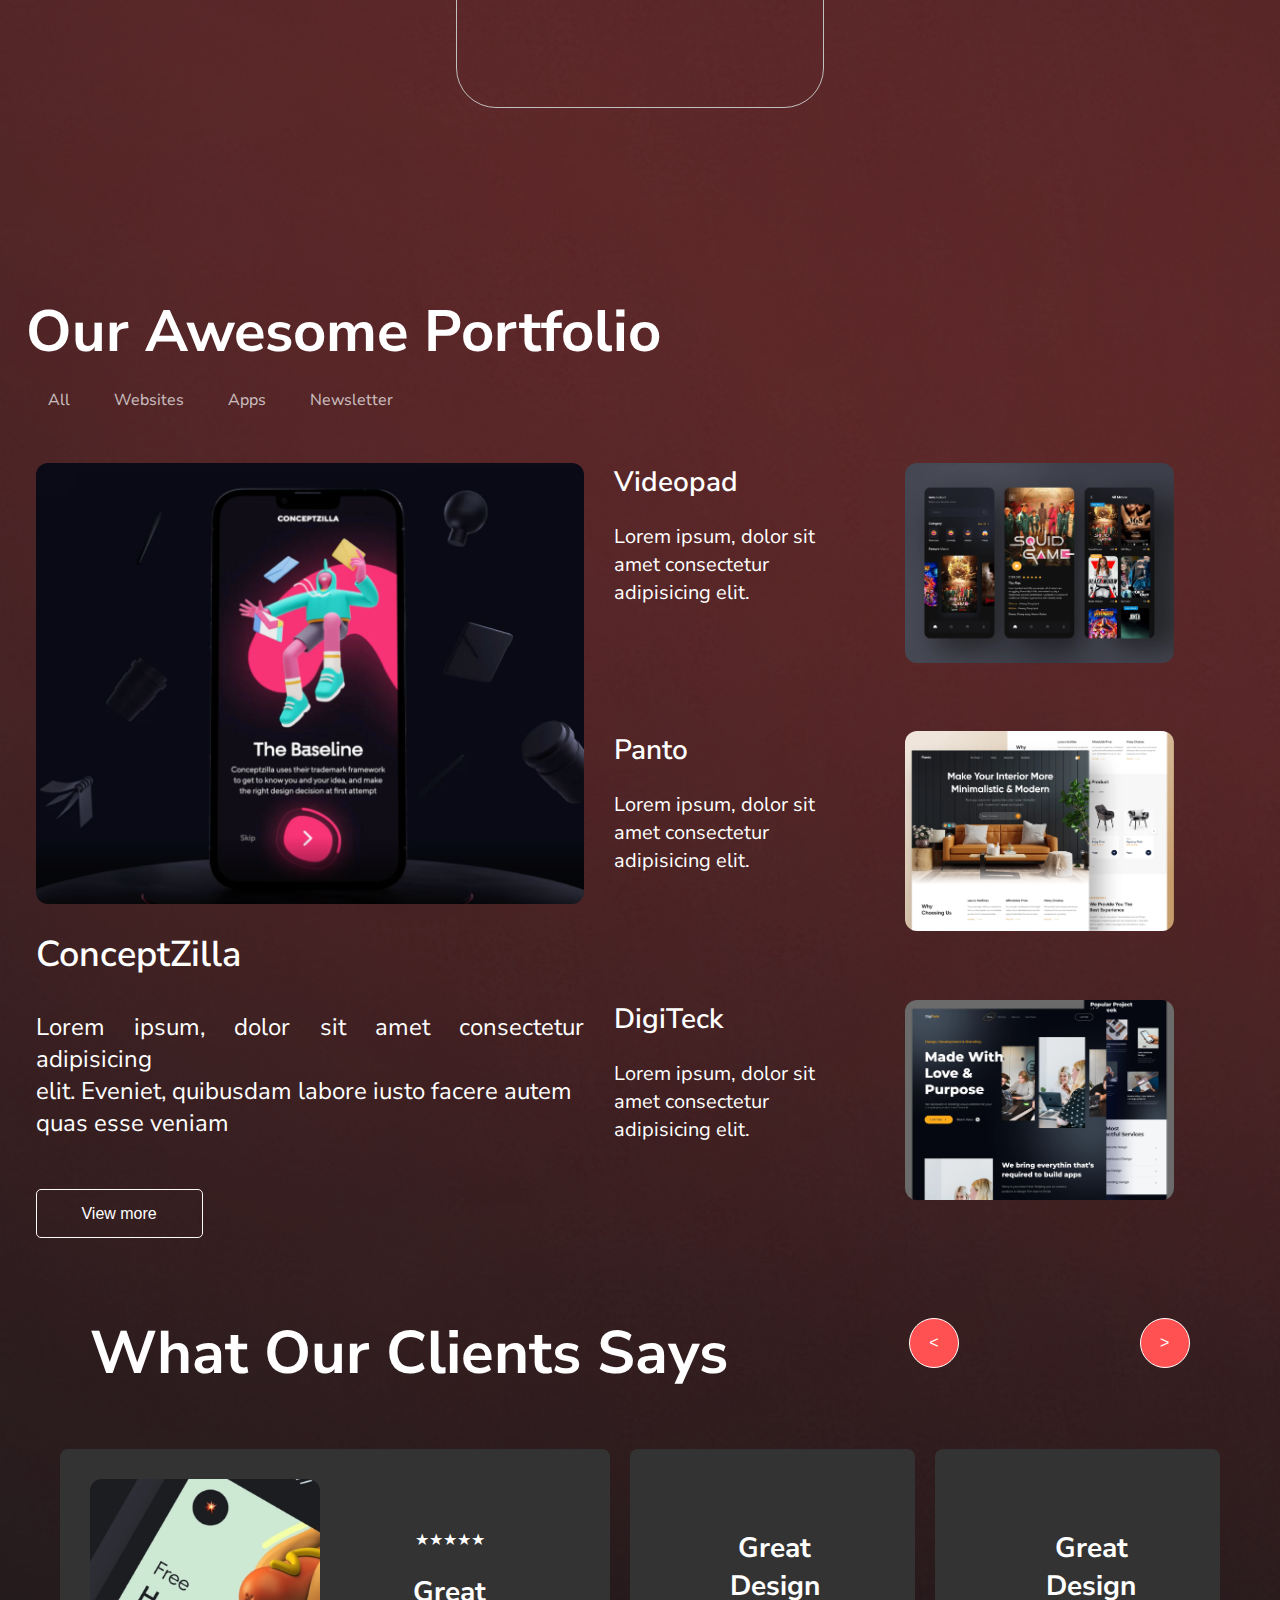
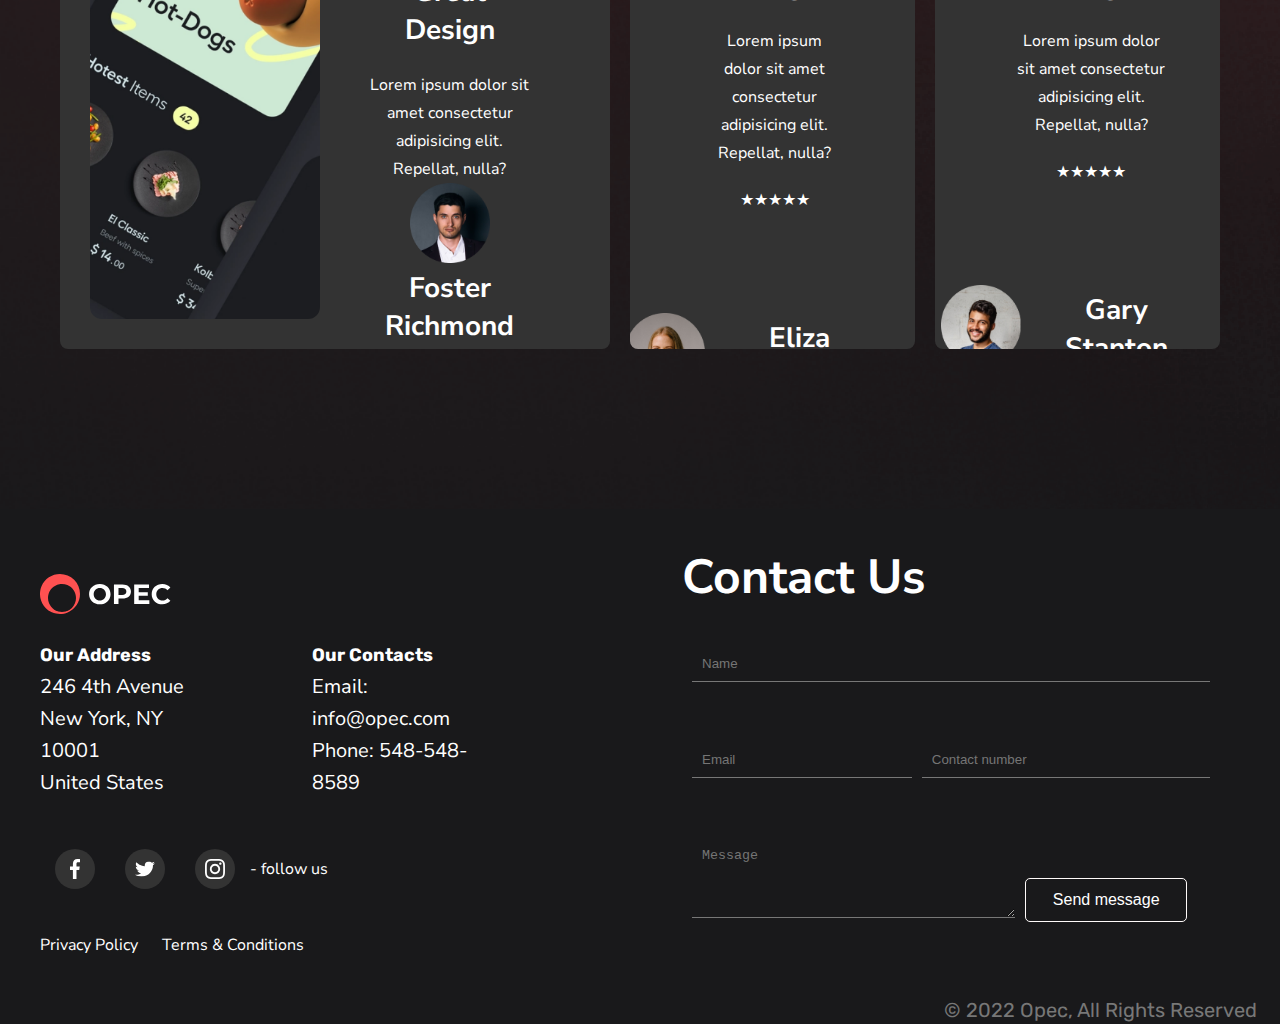
==== commit 974b9301: "4th commit" ====
--- a/index.html
+++ b/index.html
@@ -13,7 +13,7 @@
     <header class="header">
 
         <div class="logo">
-        <a href=""><img src="/Assets/PNG/Logo.png" alt=""></a>
+        <a href=""><img src="/Assets/SVG/Logo.svg" alt=""></a>
         </div>  
         
         <div class="navbar" id="navLinks">            
@@ -64,21 +64,21 @@
     <div class="service-container">
         <div id="ui">
             <a href="#UI">
-            <img src="/Assets/PNG/Icon 1.png" alt="">
+            <img src="/Assets/SVG/Icon 1.svg" alt="">
             <h2>UI\UX Design</h2>
             <p>lorem ipsum dolor sit amet</p>
             </a>
         </div>
         <div id="graphic">
             <a href="#graphic">
-                <img src="/Assets/PNG/Icon 2.png" alt="">
+                <img src="/Assets/SVG/Icon 2.svg" alt="">
             <h2>Graphic Design</h2>
             <p>lorem ipsum dolor sit amet</p>
             </a>
         </div>
         <div id="motion">
             <a href="#motion">
-            <img src="/Assets/PNG/Icon 3.png" alt="">
+            <img src="/Assets/SVG/Icon 3.svg" alt="">
             <h2>Motion Design</h2>
             <p>lorem ipsum dolor sit amet</p>
             </a>
